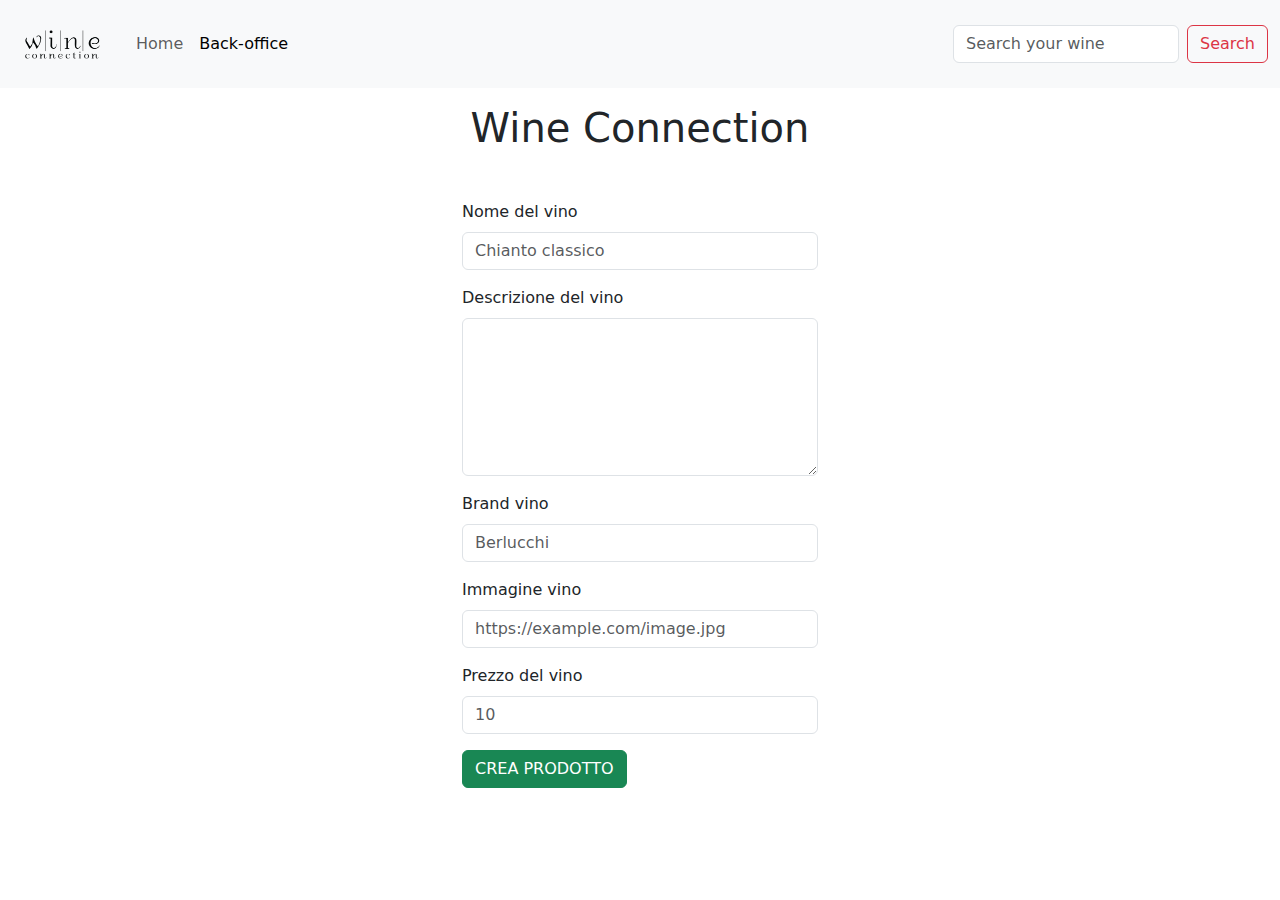
==== back-office.html @ 128a87c2 "first commit" ====
<!doctype html>
<html lang="it">

<head>
    <meta charset="utf-8">
    <meta name="viewport" content="width=device-width, initial-scale=1">
    <title>Shop Online</title>
    <link href="https://cdn.jsdelivr.net/npm/bootstrap@5.3.3/dist/css/bootstrap.min.css" rel="stylesheet"
        integrity="sha384-QWTKZyjpPEjISv5WaRU9OFeRpok6YctnYmDr5pNlyT2bRjXh0JMhjY6hW+ALEwIH" crossorigin="anonymous">
    <link rel="stylesheet" href="style.css">
</head>

<body>
    <header>
        <nav class="navbar navbar-expand-md bg-body-tertiary">
            <div class="container-fluid">
                <a class="navbar-brand" id="ancorNav" href="#">
                    <img src="./assets/IMG/logo-wine.png" class="w-100" alt="logo-shop">
                </a>
                <button class="navbar-toggler" type="button" data-bs-toggle="collapse"
                    data-bs-target="#navbarSupportedContent" aria-controls="navbarSupportedContent"
                    aria-expanded="false" aria-label="Toggle navigation">
                    <span class="navbar-toggler-icon"></span>
                </button>
                <div class="collapse navbar-collapse" id="navbarSupportedContent">
                    <ul class="navbar-nav me-auto mb-2 mb-md-0">
                        <li class="nav-item">
                            <a class="nav-link" aria-current="page" href="./index.html">Home</a>
                        </li>
                        <li class="nav-item">
                            <a class="nav-link  active" href="./backoffice.html">Back-office</a>
                        </li>

                    </ul>
                    <form class="d-flex" role="search">
                        <input class="form-control me-2" type="search" placeholder="Search your wine"
                            aria-label="Search" />
                        <button class="btn btn-outline-danger" type="submit">
                            Search
                        </button>
                    </form>
                </div>
            </div>
        </nav>
    </header>

    <main class="mt-3">
        <div class="text-center">
            <h1>Wine Connection</h1>
        </div>

        <div class="container mt-5">
            <div class="row justify-content-center">
                <div class="col-12 col-md-8 col-lg-4">
                    <form id="event-form">
                        <div class="mb-3">
                            <label for="name" class="form-label">Nome del vino</label>
                            <input type="text" class="form-control" id="name" placeholder="Chianto classico" required />
                        </div>
                        <div class="mb-3">
                            <label for="description" class="form-label">Descrizione del vino</label>
                            <textarea class="form-control" id="description" rows="6" required></textarea>
                        </div>
                        <div class="mb-3">
                            <label for="brand" class="form-label">Brand vino</label>
                            <input type="text" class="form-control" id="brand" placeholder="Berlucchi" required />
                        </div>
                        <div class="mb-3">
                            <label for="imageUrl" class="form-label">Immagine vino</label>
                            <input type="url" class="form-control" id="imageUrl"
                                placeholder="https://example.com/image.jpg" required />
                        </div>

                        <div class="mb-3">
                            <label for="price" class="form-label">Prezzo del vino</label>
                            <input type="number" class="form-control" id="price" placeholder="10" required />
                        </div>


                        <button type="submit" class="btn btn-success">
                            CREA PRODOTTO
                        </button>
                    </form>
                </div>
            </div>
        </div>
    </main>
    <script src="https://cdn.jsdelivr.net/npm/bootstrap@5.3.3/dist/js/bootstrap.bundle.min.js"
        integrity="sha384-YvpcrYf0tY3lHB60NNkmXc5s9fDVZLESaAA55NDzOxhy9GkcIdslK1eN7N6jIeHz"
        crossorigin="anonymous"></script>
    <script src="./assets/JS/back-office.js"></script>
</body>

</html>
---- style.css ----
#ancorNav{
    width: 5em;
}
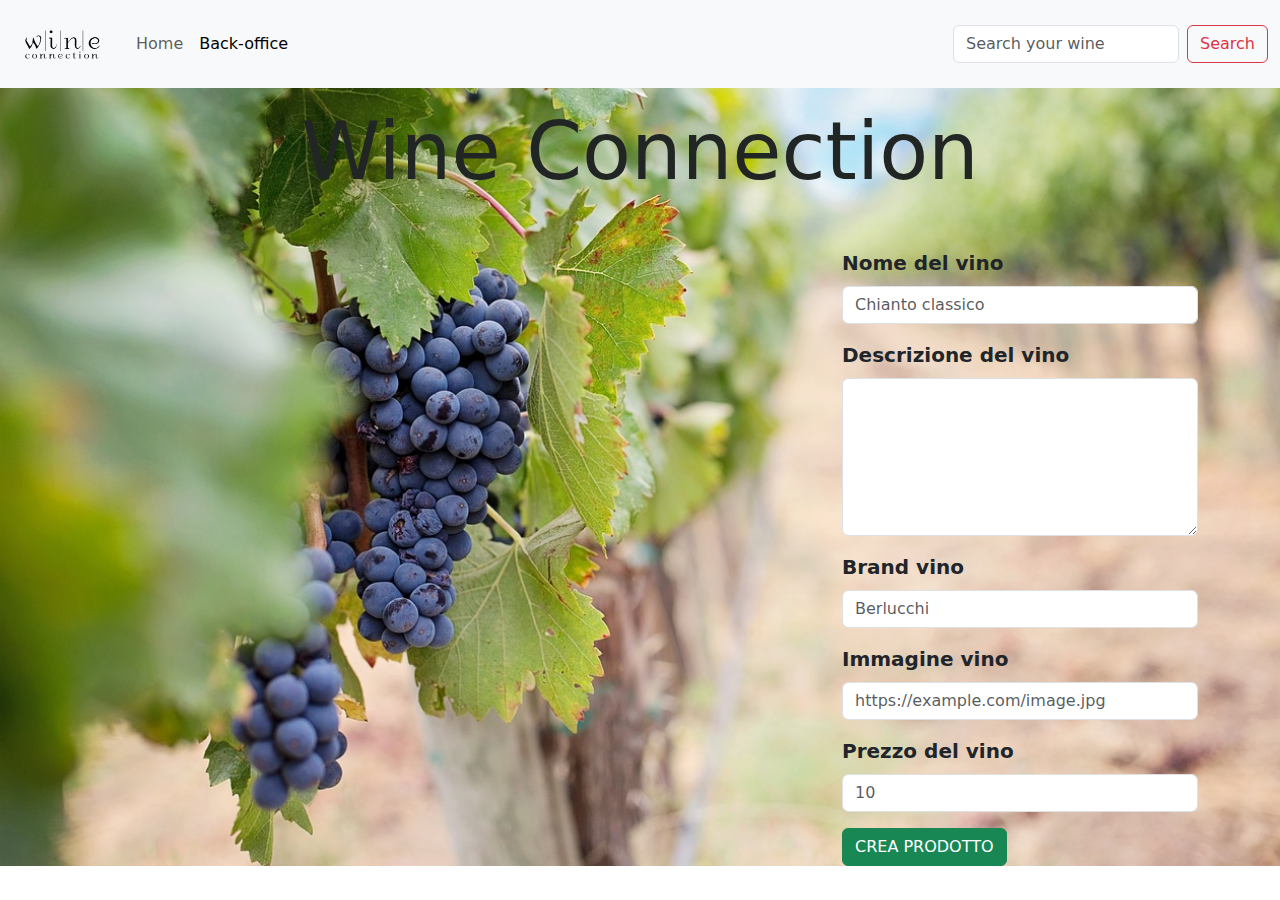
==== commit fe869364: "commit" ====
--- a/back-office.html
+++ b/back-office.html
@@ -15,7 +15,7 @@
         <nav class="navbar navbar-expand-md bg-body-tertiary">
             <div class="container-fluid">
                 <a class="navbar-brand" id="ancorNav" href="#">
-                    <img src="./assets/IMG/logo-wine.png" class="w-100" alt="logo-shop">
+                    <img src="assets/IMG/logo-wine.png" class="w-100" alt="logo-shop">
                 </a>
                 <button class="navbar-toggler" type="button" data-bs-toggle="collapse"
                     data-bs-target="#navbarSupportedContent" aria-controls="navbarSupportedContent"
@@ -25,10 +25,10 @@
                 <div class="collapse navbar-collapse" id="navbarSupportedContent">
                     <ul class="navbar-nav me-auto mb-2 mb-md-0">
                         <li class="nav-item">
-                            <a class="nav-link" aria-current="page" href="./index.html">Home</a>
+                            <a class="nav-link" aria-current="page" href="index.html">Home</a>
                         </li>
                         <li class="nav-item">
-                            <a class="nav-link  active" href="./backoffice.html">Back-office</a>
+                            <a class="nav-link  active" href="backoffice.html">Back-office</a>
                         </li>
 
                     </ul>
@@ -50,9 +50,9 @@
         </div>
 
         <div class="container mt-5">
-            <div class="row justify-content-center">
+            <div class="row justify-content-end">
                 <div class="col-12 col-md-8 col-lg-4">
-                    <form id="event-form">
+                    <form id="product-form" class="fw-bold fs-5">
                         <div class="mb-3">
                             <label for="name" class="form-label">Nome del vino</label>
                             <input type="text" class="form-control" id="name" placeholder="Chianto classico" required />
@@ -88,7 +88,7 @@
     <script src="https://cdn.jsdelivr.net/npm/bootstrap@5.3.3/dist/js/bootstrap.bundle.min.js"
         integrity="sha384-YvpcrYf0tY3lHB60NNkmXc5s9fDVZLESaAA55NDzOxhy9GkcIdslK1eN7N6jIeHz"
         crossorigin="anonymous"></script>
-    <script src="./assets/JS/back-office.js"></script>
+    <script src="assets/JS/back-office.js"></script>
 </body>
 
 </html>--- a/style.css
+++ b/style.css
@@ -1,3 +1,43 @@
 #ancorNav{
     width: 5em;
-}+}
+#wineCard .card {
+    width: 16rem;
+   
+}
+.card{
+    display: flex;
+    align-items: center;
+}
+.card img {
+    height: 15rem;
+    object-fit: contain;
+    margin: 2em;
+}
+.card-body {
+    flex-grow: 1;
+}
+.title-overflow{
+    height: 3em;    
+    overflow:hidden;   
+    text-overflow:ellipsis;   
+    white-space: wrap;     
+    cursor: pointer;         
+}
+.expanded-text{
+    height: auto;              
+    white-space:normal;       
+    }
+    body{
+        background: url(assets/IMG/grapes-1952035_1280.jpg);
+        background-repeat: no-repeat;
+        background-size: cover;
+    }
+    h1{
+        color: rgb(33, 38, 36);
+        font-size: 5em;
+    }
+    footer a{
+        text-decoration: none;
+        color: white;
+    }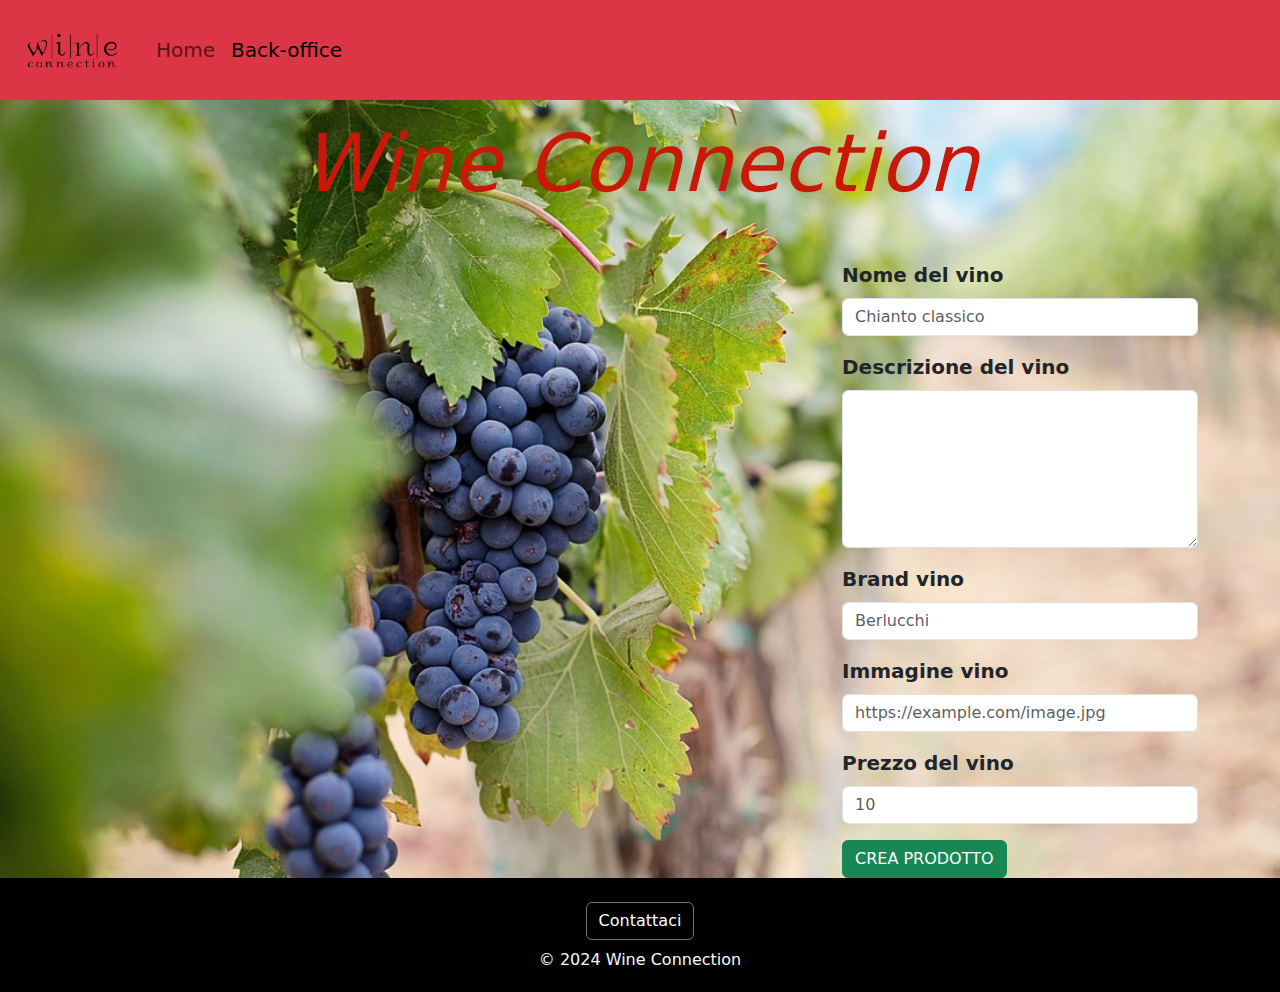
==== commit cd0ce14e: "commit" ====
--- a/back-office.html
+++ b/back-office.html
@@ -8,13 +8,14 @@
     <link href="https://cdn.jsdelivr.net/npm/bootstrap@5.3.3/dist/css/bootstrap.min.css" rel="stylesheet"
         integrity="sha384-QWTKZyjpPEjISv5WaRU9OFeRpok6YctnYmDr5pNlyT2bRjXh0JMhjY6hW+ALEwIH" crossorigin="anonymous">
     <link rel="stylesheet" href="style.css">
+    <link rel="icon" href="assets/IMG/icon.png">
 </head>
 
-<body>
+<body  class="min-vh-100">
     <header>
-        <nav class="navbar navbar-expand-md bg-body-tertiary">
+        <nav class="navbar navbar-expand-md bg-danger">
             <div class="container-fluid">
-                <a class="navbar-brand" id="ancorNav" href="#">
+                <a class="navbar-brand" id="ancorNav" href="index.html">
                     <img src="assets/IMG/logo-wine.png" class="w-100" alt="logo-shop">
                 </a>
                 <button class="navbar-toggler" type="button" data-bs-toggle="collapse"
@@ -25,20 +26,13 @@
                 <div class="collapse navbar-collapse" id="navbarSupportedContent">
                     <ul class="navbar-nav me-auto mb-2 mb-md-0">
                         <li class="nav-item">
-                            <a class="nav-link" aria-current="page" href="index.html">Home</a>
+                            <a class="nav-link fs-5" aria-current="page" href="index.html">Home</a>
                         </li>
                         <li class="nav-item">
-                            <a class="nav-link  active" href="backoffice.html">Back-office</a>
+                            <a class="nav-link  active fs-5" href="backoffice.html">Back-office</a>
                         </li>
 
                     </ul>
-                    <form class="d-flex" role="search">
-                        <input class="form-control me-2" type="search" placeholder="Search your wine"
-                            aria-label="Search" />
-                        <button class="btn btn-outline-danger" type="submit">
-                            Search
-                        </button>
-                    </form>
                 </div>
             </div>
         </nav>
@@ -85,6 +79,22 @@
             </div>
         </div>
     </main>
+    <footer>
+        <div class="container-fluid">
+            <div class="row bg-black row-cols-12">
+                <div class="col  d-flex justify-content-center mt-3 mb-2">
+                    <button type="button" class="btn btn-outline-secondary mt-2"><a href="https://wineconnection.co.th/">Contattaci</a></button>
+                </div>
+            </div>
+            <div class="row bg-black row-cols-12">
+                <div class="col mb-1">
+                    <p class="text-center text-light">
+                        &copy 2024 Wine Connection
+                    </p>
+                </div>
+            </div>
+        </div>
+    </footer>
     <script src="https://cdn.jsdelivr.net/npm/bootstrap@5.3.3/dist/js/bootstrap.bundle.min.js"
         integrity="sha384-YvpcrYf0tY3lHB60NNkmXc5s9fDVZLESaAA55NDzOxhy9GkcIdslK1eN7N6jIeHz"
         crossorigin="anonymous"></script>
--- a/style.css
+++ b/style.css
@@ -1,5 +1,15 @@
+html, body{
+    min-height: 100%;
+    margin: 0;
+    display: flex;
+    flex-direction: column;
+}
+
+main {
+    flex: 1;
+}
 #ancorNav{
-    width: 5em;
+    width: 6em;
 }
 #wineCard .card {
     width: 16rem;
@@ -34,10 +44,17 @@
         background-size: cover;
     }
     h1{
-        color: rgb(33, 38, 36);
+        color: rgb(199, 24, 8);
         font-size: 5em;
+       font-style: italic;
     }
     footer a{
         text-decoration: none;
         color: white;
+    }
+   .card{
+        box-shadow: 6px 2px 30px 0px #000000;
+    }
+    footer{
+        flex-shrink: 0;
     }